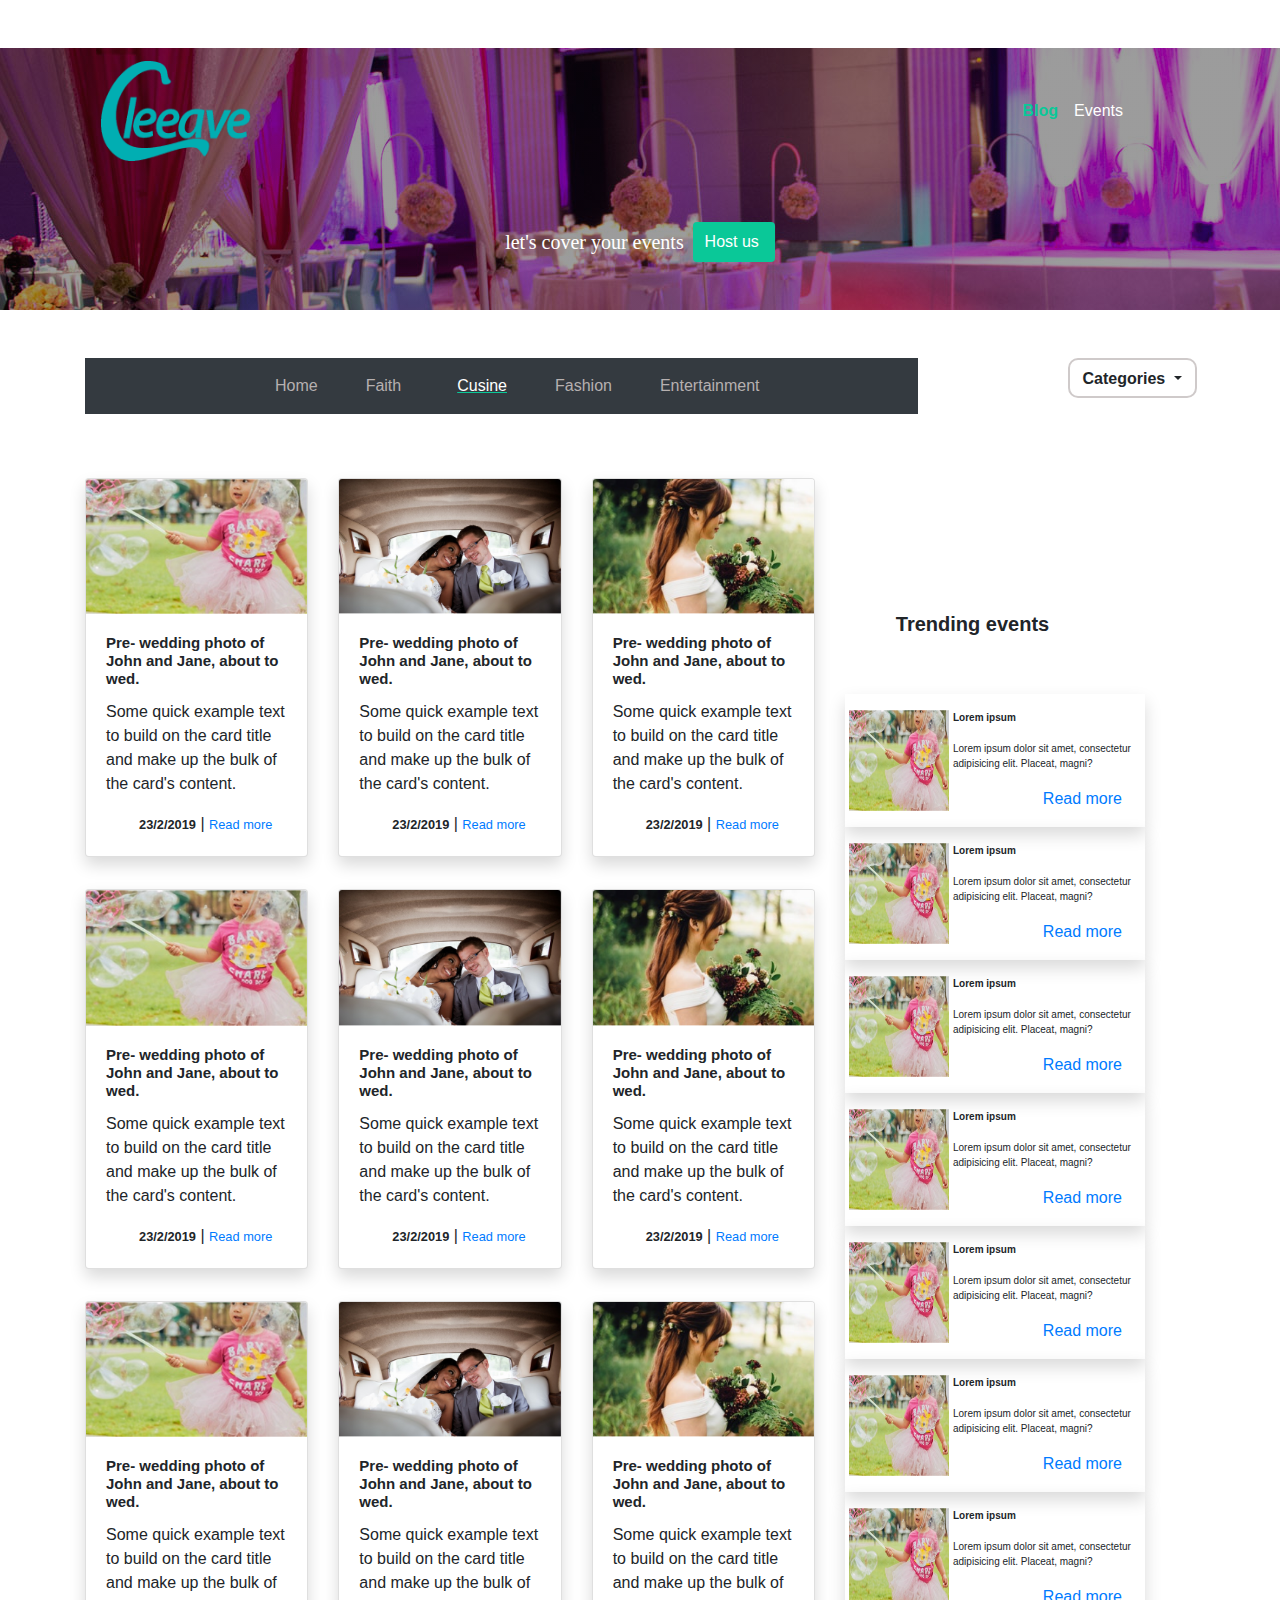
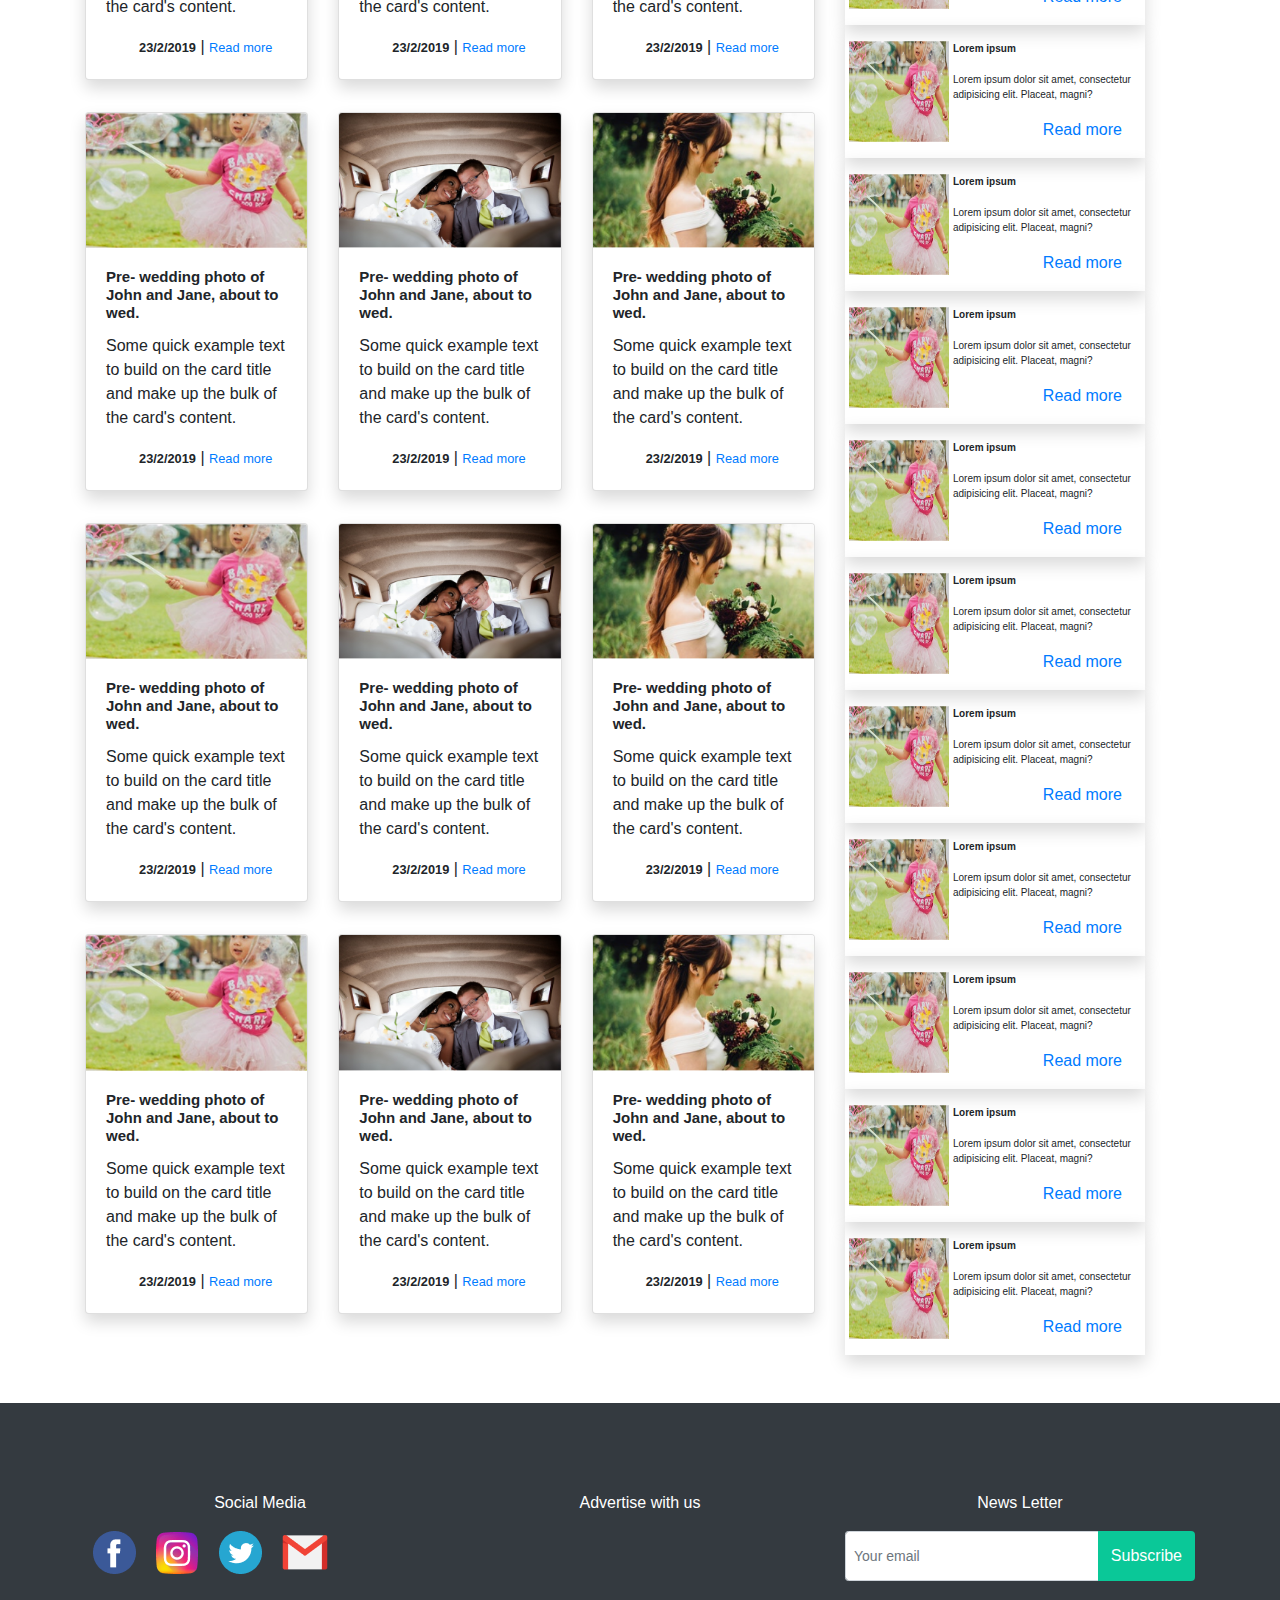
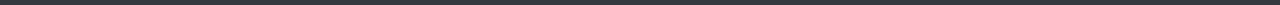
==== cusine.html @ 1323a795 "added links" ====
<!DOCTYPE html>
<html lang="en">

<head>
    <meta charset="UTF-8">
    <meta name="viewport" content="width=device-width, initial-scale=1.0">
    <meta http-equiv="X-UA-Compatible" content="ie=edge">
    <link rel="shortcut icon" href="images/CLEEAVEE.png" type="image/x-icon">
    <link rel="stylesheet" href="style.css">
    <link rel="stylesheet" href="https://stackpath.bootstrapcdn.com/bootstrap/4.3.1/css/bootstrap.min.css"
        integrity="sha384-ggOyR0iXCbMQv3Xipma34MD+dH/1fQ784/j6cY/iJTQUOhcWr7x9JvoRxT2MZw1T" crossorigin="anonymous">
    <title>CLEAVE</title>
</head>

<body>
    <!-- the brand logo -->
    <section class="brandLogo">

        <div class="container mt-5">
            <nav class="navbar navbar-expand-lg navbar-light mt-6">
                <a class="navbar-brand" href="#">
                    <img src="images/CLEEAVEE.png" width="150" height="100" alt="">
                </a>
                <button class="navbar-toggler" type="button" data-toggle="collapse" data-target="#navbarNavAltMarkup"
                    aria-controls="navbarNavAltMarkup" aria-expanded="false" aria-label="Toggle navigation">
                    <span class="navbar-toggler-icon"></span>
                </button>
                <div class="collapse navbar-collapse justify-content-end" id="navbarNavAltMarkup">
                    <div class="navbar-nav pr-5">
                        <a class="nav-item nav-link active B font-weight-bolder" href="index.html">Blog<span
                                class="sr-only">(current)</span></a>
                        <a class="nav-item nav-link text-white" href="events.html">Events</a>
                    </div>
                </div>
            </nav>
        </div>

        <!-- this is the host us section -->
        <div class="container d-flex justify-content-center py-5">
            <span>
                <h5 class="my-2 cover text-white">let's cover your events</h5>
            </span>&nbsp;&nbsp;<button class="btn btn-primary pr-3 get">Host us</button>
        </div>


    </section>


    <!-- this is the navbar section -->
    <section>


        <div class="container mt-5 d-flex">
            <nav class="navbar navbar-expand-lg navbar-light bg-dark col-9">
                <button class="navbar-toggler" type="button" data-toggle="collapse" data-target="#navbarNavAltMarkup"
                    aria-controls="navbarNavAltMarkup" aria-expanded="false" aria-label="Toggle navigation">
                    <span class="navbar-toggler-icon"></span>
                </button>
                <div class="collapse navbar-collapse justify-content-center " id="navbarNavAltMarkup">
                    <div class="navbar-nav ">
                        <a class="nav-item nav-link active space1" href="index.html">Home <span class="sr-only">(current)</span></a>
                        <a class="nav-item nav-link space1" href="faith.html">Faith</a>
                        <a class="nav-item nav-link text-white ent pl-5" href="cusine.html">Cusine</a>
                        <a class="nav-item nav-link space1" href="fashion.html">Fashion</a>
                        <a class="nav-item nav-link space1" href="entertainment.html">Entertainment</a>

                    </div>
                </div>
            </nav>

            <div class="dropdown mar">
                <a class="btn  dropdown-toggle" href="#" role="button" id="dropdownMenuLink" data-toggle="dropdown"
                    aria-haspopup="true" aria-expanded="false">
                    <b>Categories</b>
                </a>

                <div class="dropdown-menu" aria-labelledby="dropdownMenuLink">
                    <a class="dropdown-item" href="#">Action</a>
                    <a class="dropdown-item" href="#">Another action</a>
                    <a class="dropdown-item" href="#">Something else here</a>
                </div>
            </div>
        </div>


    </section>



    <!-- this is the cards section -->

    <section>
        <div>
            <div class="container py-5">
                <div class="row">
                    <div class="col-md-8">

                        <div class="row py-3">

                            <div class="col-md-4 ">
                                <div class="card shadow" style="width: auto;">
                                    <img src="images/1.png" class="card-img-top" alt="...">
                                    <div class="card-body">
                                        <h5 class="card-title sm"><b>Pre- wedding photo of John and Jane, about to wed.</b></h5>
                                        <p class="card-text">Some quick example text to build on the card title and make
                                            up
                                            the bulk of the card's content.</p>
                                        <div class="col just">
                                            <small><strong>23/2/2019</strong></small> | <small><a href="#">Read more</a></small>
                                        </div>
                                    </div>
                                </div>
                            </div>


                            <div class="col-md-4">
                                <div class="card shadow" style="width: auto;">
                                    <img src="images/2.png" class="card-img-top" alt="...">
                                    <div class="card-body">
                                        <h5 class="card-title sm"><b>Pre- wedding photo of John and Jane, about to wed.</b></h5>
                                        <p class="card-text">Some quick example text to build on the card title and make
                                            up
                                            the bulk of the card's content.</p>
                                        <div class="col just">
                                            <small><strong>23/2/2019</strong></small> | <small><a href="#">Read more</a></small>
                                        </div>
                                    </div>
                                </div>
                            </div>


                            <div class="col-md-4">
                                <div class="card shadow" style="width: auto;">
                                    <img src="images/3.png" class="card-img-top" alt="...">
                                    <div class="card-body">
                                        <h5 class="card-title sm"><b>Pre- wedding photo of John and Jane, about to wed.</b></h5>
                                        <p class="card-text">Some quick example text to build on the card title and make
                                            up
                                            the bulk of the card's content.</p>
                                        <div class="col just">
                                            <small><strong>23/2/2019</strong></small> | <small><a href="#">Read more</a></small>
                                        </div>
                                    </div>
                                </div>
                            </div>

                        </div>



                        <div class="row py-3">

                            <div class="col-md-4 ">
                                <div class="card shadow" style="width: auto;">
                                    <img src="images/1.png" class="card-img-top" alt="...">
                                    <div class="card-body">
                                        <h5 class="card-title sm"><b>Pre- wedding photo of John and Jane, about to wed.</b></h5>
                                        <p class="card-text">Some quick example text to build on the card title and make
                                            up
                                            the bulk of the card's content.</p>
                                        <div class="col just">
                                            <small><strong>23/2/2019</strong></small> | <small><a href="#">Read more</a></small>
                                        </div>
                                    </div>
                                </div>
                            </div>


                            <div class="col-md-4">
                                <div class="card shadow" style="width: auto;">
                                    <img src="images/2.png" class="card-img-top" alt="...">
                                    <div class="card-body">
                                        <h5 class="card-title sm"><b>Pre- wedding photo of John and Jane, about to wed.</b></h5>
                                        <p class="card-text">Some quick example text to build on the card title and make
                                            up
                                            the bulk of the card's content.</p>
                                        <div class="col just">
                                            <small><strong>23/2/2019</strong></small> | <small><a href="#">Read more</a></small>
                                        </div>
                                    </div>
                                </div>
                            </div>


                            <div class="col-md-4">
                                <div class="card shadow" style="width: auto;">
                                    <img src="images/3.png" class="card-img-top" alt="...">
                                    <div class="card-body">
                                        <h5 class="card-title sm"><b>Pre- wedding photo of John and Jane, about to wed.</b></h5>
                                        <p class="card-text">Some quick example text to build on the card title and make
                                            up
                                            the bulk of the card's content.</p>
                                        <div class="col just">
                                            <small><strong>23/2/2019</strong></small> | <small><a href="#">Read more</a></small>
                                        </div>
                                    </div>
                                </div>
                            </div>

                        </div>



                        <div class="row py-3">

                            <div class="col-md-4 ">
                                <div class="card shadow" style="width: auto;">
                                    <img src="images/1.png" class="card-img-top" alt="...">
                                    <div class="card-body">
                                        <h5 class="card-title sm"><b>Pre- wedding photo of John and Jane, about to wed.</b></h5>
                                        <p class="card-text">Some quick example text to build on the card title and make
                                            up
                                            the bulk of the card's content.</p>
                                        <div class="col just">
                                            <small><strong>23/2/2019</strong></small> | <small><a href="#">Read more</a></small>
                                        </div>
                                    </div>
                                </div>
                            </div>


                            <div class="col-md-4">
                                <div class="card shadow" style="width: auto;">
                                    <img src="images/2.png" class="card-img-top" alt="...">
                                    <div class="card-body">
                                        <h5 class="card-title sm"><b>Pre- wedding photo of John and Jane, about to wed.</b></h5>
                                        <p class="card-text">Some quick example text to build on the card title and make
                                            up
                                            the bulk of the card's content.</p>
                                        <div class="col just">
                                            <small><strong>23/2/2019</strong></small> | <small><a href="#">Read more</a></small>
                                        </div>
                                    </div>
                                </div>
                            </div>


                            <div class="col-md-4">
                                <div class="card shadow" style="width: auto;">
                                    <img src="images/3.png" class="card-img-top" alt="...">
                                    <div class="card-body">
                                        <h5 class="card-title sm"><b>Pre- wedding photo of John and Jane, about to wed.</b></h5>
                                        <p class="card-text">Some quick example text to build on the card title and make
                                            up
                                            the bulk of the card's content.</p>
                                        <div class="col just">
                                            <small><strong>23/2/2019</strong></small> | <small><a href="#">Read more</a></small>
                                        </div>
                                    </div>
                                </div>
                            </div>

                        </div>




                        <div class="row py-3">

                            <div class="col-md-4 ">
                                <div class="card shadow" style="width: auto;">
                                    <img src="images/1.png" class="card-img-top" alt="...">
                                    <div class="card-body">
                                        <h5 class="card-title sm"><b>Pre- wedding photo of John and Jane, about to wed.</b></h5>
                                        <p class="card-text">Some quick example text to build on the card title and make
                                            up
                                            the bulk of the card's content.</p>
                                        <div class="col just">
                                            <small><strong>23/2/2019</strong></small> | <small><a href="#">Read more</a></small>
                                        </div>
                                    </div>
                                </div>
                            </div>


                            <div class="col-md-4">
                                <div class="card shadow" style="width: auto;">
                                    <img src="images/2.png" class="card-img-top" alt="...">
                                    <div class="card-body">
                                        <h5 class="card-title sm"><b>Pre- wedding photo of John and Jane, about to wed.</b></h5>
                                        <p class="card-text">Some quick example text to build on the card title and make
                                            up
                                            the bulk of the card's content.</p>
                                        <div class="col just">
                                            <small><strong>23/2/2019</strong></small> | <small><a href="#">Read more</a></small>
                                        </div>
                                    </div>
                                </div>
                            </div>


                            <div class="col-md-4">
                                <div class="card shadow" style="width: auto;">
                                    <img src="images/3.png" class="card-img-top" alt="...">
                                    <div class="card-body">
                                        <h5 class="card-title sm"><b>Pre- wedding photo of John and Jane, about to wed.</b></h5>
                                        <p class="card-text">Some quick example text to build on the card title and make
                                            up
                                            the bulk of the card's content.</p>
                                        <div class="col just">
                                            <small><strong>23/2/2019</strong></small> | <small><a href="#">Read more</a></small>
                                        </div>
                                    </div>
                                </div>
                            </div>

                        </div>


                        <div class="row py-3">

                            <div class="col-md-4 ">
                                <div class="card shadow" style="width: auto;">
                                    <img src="images/1.png" class="card-img-top" alt="...">
                                    <div class="card-body">
                                        <h5 class="card-title sm"><b>Pre- wedding photo of John and Jane, about to wed.</b></h5>
                                        <p class="card-text">Some quick example text to build on the card title and make
                                            up
                                            the bulk of the card's content.</p>
                                        <div class="col just">
                                            <small><strong>23/2/2019</strong></small> | <small><a href="#">Read more</a></small>
                                        </div>
                                    </div>
                                </div>
                            </div>


                            <div class="col-md-4">
                                <div class="card shadow" style="width: auto;">
                                    <img src="images/2.png" class="card-img-top" alt="...">
                                    <div class="card-body">
                                        <h5 class="card-title sm"><b>Pre- wedding photo of John and Jane, about to wed.</b></h5>
                                        <p class="card-text">Some quick example text to build on the card title and make
                                            up
                                            the bulk of the card's content.</p>
                                        <div class="col just">
                                            <small><strong>23/2/2019</strong></small> | <small><a href="#">Read more</a></small>
                                        </div>
                                    </div>
                                </div>
                            </div>


                            <div class="col-md-4">
                                <div class="card shadow" style="width: auto;">
                                    <img src="images/3.png" class="card-img-top" alt="...">
                                    <div class="card-body">
                                        <h5 class="card-title sm"><b>Pre- wedding photo of John and Jane, about to wed.</b></h5>
                                        <p class="card-text">Some quick example text to build on the card title and make
                                            up
                                            the bulk of the card's content.</p>
                                        <div class="col just">
                                            <small><strong>23/2/2019</strong></small> | <small><a href="#">Read more</a></small>
                                        </div>
                                    </div>
                                </div>
                            </div>

                        </div>


                        <div class="row py-3">

                            <div class="col-md-4 ">
                                <div class="card shadow" style="width: auto;">
                                    <img src="images/1.png" class="card-img-top" alt="...">
                                    <div class="card-body">
                                        <h5 class="card-title sm"><b>Pre- wedding photo of John and Jane, about to wed.</b></h5>
                                        <p class="card-text">Some quick example text to build on the card title and make
                                            up
                                            the bulk of the card's content.</p>
                                        <div class="col just">
                                            <small><strong>23/2/2019</strong></small> | <small><a href="#">Read more</a></small>
                                        </div>
                                    </div>
                                </div>
                            </div>


                            <div class="col-md-4">
                                <div class="card shadow" style="width: auto;">
                                    <img src="images/2.png" class="card-img-top" alt="...">
                                    <div class="card-body">
                                        <h5 class="card-title sm"><b>Pre- wedding photo of John and Jane, about to wed.</b></h5>
                                        <p class="card-text">Some quick example text to build on the card title and make
                                            up
                                            the bulk of the card's content.</p>
                                        <div class="col just">
                                            <small><strong>23/2/2019</strong></small> | <small><a href="#">Read more</a></small>
                                        </div>
                                    </div>
                                </div>
                            </div>


                            <div class="col-md-4">
                                <div class="card shadow" style="width: auto;">
                                    <img src="images/3.png" class="card-img-top" alt="...">
                                    <div class="card-body">
                                        <h5 class="card-title sm"><b>Pre- wedding photo of John and Jane, about to wed.</b></h5>
                                        <p class="card-text">Some quick example text to build on the card title and make
                                            up
                                            the bulk of the card's content.</p>
                                        <div class="col just">
                                            <small><strong>23/2/2019</strong></small> | <small><a href="#">Read more</a></small>
                                        </div>
                                    </div>
                                </div>
                            </div>

                        </div>
                    </div>


                    <!-- this is the side barcards -->

                    <div class="col-md-3">

                        <h5 class="tex"><b>Trending events</b></h5>

                        <div class="card1 py-3 shadow">
                            <div class="content d-flex px-1">
                                <img class="img-fluid blade" src="images/1.png" alt="" srcset="">
                                <div class="px-1">
                                    <p style="font-size: 10px"><b>Lorem ipsum</b></p>
                                    <p style="font-size: 10px">Lorem ipsum dolor sit amet, consectetur adipisicing elit.
                                        Placeat, magni?</p>
                                        <div class="col just">
                                        <small></small><a href="#">Read more</a></small>
                                        </div>
                                </div>
                            </div>
                        </div>


                        <div class="card1 py-3 shadow">
                            <div class="content d-flex px-1">
                                <img class="img-fluid blade" src="images/1.png" alt="" srcset="">
                                <div class="px-1">
                                    <p style="font-size: 10px"><b>Lorem ipsum</b></p>
                                    <p style="font-size: 10px">Lorem ipsum dolor sit amet, consectetur adipisicing elit.
                                        Placeat, magni?</p>
                                        <div class="col just">
                                        <small></small><a href="#">Read more</a></small>
                                        </div>
                                </div>
                            </div>
                        </div>



                        <div class="card1 py-3 shadow">
                            <div class="content d-flex px-1">
                                <img class="img-fluid blade" src="images/1.png" alt="" srcset="">
                                <div class="px-1">
                                    <p style="font-size: 10px"><b>Lorem ipsum</b></p>
                                    <p style="font-size: 10px">Lorem ipsum dolor sit amet, consectetur adipisicing elit.
                                        Placeat, magni?</p>
                                        <div class="col just">
                                        <small></small><a href="#">Read more</a></small>
                                        </div>
                                </div>
                            </div>
                        </div>


                        <div class="card1 py-3 shadow">
                            <div class="content d-flex px-1">
                                <img class="img-fluid blade" src="images/1.png" alt="" srcset="">
                                <div class="px-1">
                                    <p style="font-size: 10px"><b>Lorem ipsum</b></p>
                                    <p style="font-size: 10px">Lorem ipsum dolor sit amet, consectetur adipisicing elit.
                                        Placeat, magni?</p>
                                        <div class="col just">
                                        <small></small><a href="#">Read more</a></small>
                                        </div>
                                </div>
                            </div>
                        </div>



                        <div class="card1 py-3 shadow">
                            <div class="content d-flex px-1">
                                <img class="img-fluid blade" src="images/1.png" alt="" srcset="">
                                <div class="px-1">
                                    <p style="font-size: 10px"><b>Lorem ipsum</b></p>
                                    <p style="font-size: 10px">Lorem ipsum dolor sit amet, consectetur adipisicing elit.
                                        Placeat, magni?</p>
                                        <div class="col just">
                                        <small></small><a href="#">Read more</a></small>
                                        </div>
                                </div>
                            </div>
                        </div>


                        <div class="card1 py-3 shadow">
                            <div class="content d-flex px-1">
                                <img class="img-fluid blade" src="images/1.png" alt="" srcset="">
                                <div class="px-1">
                                    <p style="font-size: 10px"><b>Lorem ipsum</b></p>
                                    <p style="font-size: 10px">Lorem ipsum dolor sit amet, consectetur adipisicing elit.
                                        Placeat, magni?</p>
                                        <div class="col just">
                                        <small></small><a href="#">Read more</a></small>
                                        </div>
                                </div>
                            </div>
                        </div>


                        <div class="card1 py-3 shadow">
                            <div class="content d-flex px-1">
                                <img class="img-fluid blade" src="images/1.png" alt="" srcset="">
                                <div class="px-1">
                                    <p style="font-size: 10px"><b>Lorem ipsum</b></p>
                                    <p style="font-size: 10px">Lorem ipsum dolor sit amet, consectetur adipisicing elit.
                                        Placeat, magni?</p>
                                        <div class="col just">
                                        <small></small><a href="#">Read more</a></small>
                                        </div>
                                </div>
                            </div>
                        </div>


                        <div class="card1 py-3 shadow">
                            <div class="content d-flex px-1">
                                <img class="img-fluid blade" src="images/1.png" alt="" srcset="">
                                <div class="px-1">
                                    <p style="font-size: 10px"><b>Lorem ipsum</b></p>
                                    <p style="font-size: 10px">Lorem ipsum dolor sit amet, consectetur adipisicing elit.
                                        Placeat, magni?</p>
                                        <div class="col just">
                                        <small></small><a href="#">Read more</a></small>
                                        </div>
                                </div>
                            </div>
                        </div>


                        <div class="card1 py-3 shadow">
                            <div class="content d-flex px-1">
                                <img class="img-fluid blade" src="images/1.png" alt="" srcset="">
                                <div class="px-1">
                                    <p style="font-size: 10px"><b>Lorem ipsum</b></p>
                                    <p style="font-size: 10px">Lorem ipsum dolor sit amet, consectetur adipisicing elit.
                                        Placeat, magni?</p>
                                        <div class="col just">
                                        <small></small><a href="#">Read more</a></small>
                                        </div>
                                </div>
                            </div>
                        </div>


                        <div class="card1 py-3 shadow">
                            <div class="content d-flex px-1">
                                <img class="img-fluid blade" src="images/1.png" alt="" srcset="">
                                <div class="px-1">
                                    <p style="font-size: 10px"><b>Lorem ipsum</b></p>
                                    <p style="font-size: 10px">Lorem ipsum dolor sit amet, consectetur adipisicing elit.
                                        Placeat, magni?</p>
                                        <div class="col just">
                                        <small></small><a href="#">Read more</a></small>
                                        </div>
                                </div>
                            </div>
                        </div>


                        <div class="card1 py-3 shadow">
                            <div class="content d-flex px-1">
                                <img class="img-fluid blade" src="images/1.png" alt="" srcset="">
                                <div class="px-1">
                                    <p style="font-size: 10px"><b>Lorem ipsum</b></p>
                                    <p style="font-size: 10px">Lorem ipsum dolor sit amet, consectetur adipisicing elit.
                                        Placeat, magni?</p>
                                        <div class="col just">
                                        <small></small><a href="#">Read more</a></small>
                                        </div>
                                </div>
                            </div>
                        </div>


                        <div class="card1 py-3 shadow">
                            <div class="content d-flex px-1">
                                <img class="img-fluid blade" src="images/1.png" alt="" srcset="">
                                <div class="px-1">
                                    <p style="font-size: 10px"><b>Lorem ipsum</b></p>
                                    <p style="font-size: 10px">Lorem ipsum dolor sit amet, consectetur adipisicing elit.
                                        Placeat, magni?</p>
                                        <div class="col just">
                                        <small></small><a href="#">Read more</a></small>
                                        </div>
                                </div>
                            </div>
                        </div>

                        <div class="card1 py-3 shadow">
                            <div class="content d-flex px-1">
                                <img class="img-fluid blade" src="images/1.png" alt="" srcset="">
                                <div class="px-1">
                                    <p style="font-size: 10px"><b>Lorem ipsum</b></p>
                                    <p style="font-size: 10px">Lorem ipsum dolor sit amet, consectetur adipisicing elit.
                                        Placeat, magni?</p>
                                        <div class="col just">
                                        <small></small><a href="#">Read more</a></small>
                                        </div>
                                </div>
                            </div>
                        </div>


                        <div class="card1 py-3 shadow">
                            <div class="content d-flex px-1">
                                <img class="img-fluid blade" src="images/1.png" alt="" srcset="">
                                <div class="px-1">
                                    <p style="font-size: 10px"><b>Lorem ipsum</b></p>
                                    <p style="font-size: 10px">Lorem ipsum dolor sit amet, consectetur adipisicing elit.
                                        Placeat, magni?</p>
                                        <div class="col just">
                                        <small></small><a href="#">Read more</a></small>
                                        </div>
                                </div>
                            </div>
                        </div>



                        <div class="card1 py-3 shadow">
                            <div class="content d-flex px-1">
                                <img class="img-fluid blade" src="images/1.png" alt="" srcset="">
                                <div class="px-1">
                                    <p style="font-size: 10px"><b>Lorem ipsum</b></p>
                                    <p style="font-size: 10px">Lorem ipsum dolor sit amet, consectetur adipisicing elit.
                                        Placeat, magni?</p>
                                        <div class="col just">
                                        <small></small><a href="#">Read more</a></small>
                                        </div>
                                </div>
                            </div>
                        </div>


                        <div class="card1 py-3 shadow">
                            <div class="content d-flex px-1">
                                <img class="img-fluid blade" src="images/1.png" alt="" srcset="">
                                <div class="px-1">
                                    <p style="font-size: 10px"><b>Lorem ipsum</b></p>
                                    <p style="font-size: 10px">Lorem ipsum dolor sit amet, consectetur adipisicing elit.
                                        Placeat, magni?</p>
                                        <div class="col just">
                                        <small></small><a href="#">Read more</a></small>
                                        </div>
                                </div>
                            </div>
                        </div>



                        <div class="card1 py-3 shadow">
                            <div class="content d-flex px-1">
                                <img class="img-fluid blade" src="images/1.png" alt="" srcset="">
                                <div class="px-1">
                                    <p style="font-size: 10px"><b>Lorem ipsum</b></p>
                                    <p style="font-size: 10px">Lorem ipsum dolor sit amet, consectetur adipisicing elit.
                                        Placeat, magni?</p>
                                        <div class="col just">
                                        <small></small><a href="#">Read more</a></small>
                                        </div>
                                </div>
                            </div>
                        </div>



                    </div>

                </div>
            </div>

        </div>
    </section>


    <footer class="foot bg-dark">
        <div class="container py-4">
            <div class="row pt-5">
                <div class="col text-white text-center py-3">Social Media</div>
                <div class="col text-white py-3 text-center">Advertise with us</div>
                <div class="col text-white py-3 text-center">News Letter</div>
            </div>
            <div class="row">
                <div class="col ">
                    <img src="images/facebook.png" class="px-2" alt="" srcset="">
                    <img src="images/instagram.png" class="px-2" alt="" srcset="">
                    <img src="images/twitter.png" class="px-2" alt="" srcset="">
                    <img src="images/Group 2.png" class="px-2" alt="" srcset="">
                </div>
                <div class="col"></div>
                <div class="col">
                        <form class="input-group">
                          <input type="text" class="form-control form-control-sm" placeholder="Your email"
                            aria-label="Email Address:" aria-describedby="basic-addon2" style="height: 50px">
                          <div class="input-group-append">
                            <button class="btn but" type="button">Subscribe</button>
                          </div>
                        </form>
                
                    </div>
            </div>
        </div>
    </footer>





    <script src="https://code.jquery.com/jquery-3.3.1.slim.min.js"
        integrity="sha384-q8i/X+965DzO0rT7abK41JStQIAqVgRVzpbzo5smXKp4YfRvH+8abtTE1Pi6jizo"
        crossorigin="anonymous"></script>
    <script src="https://cdnjs.cloudflare.com/ajax/libs/popper.js/1.14.7/umd/popper.min.js"
        integrity="sha384-UO2eT0CpHqdSJQ6hJty5KVphtPhzWj9WO1clHTMGa3JDZwrnQq4sF86dIHNDz0W1"
        crossorigin="anonymous"></script>
    <script src="https://stackpath.bootstrapcdn.com/bootstrap/4.3.1/js/bootstrap.min.js"
        integrity="sha384-JjSmVgyd0p3pXB1rRibZUAYoIIy6OrQ6VrjIEaFf/nJGzIxFDsf4x0xIM+B07jRM"
        crossorigin="anonymous"></script>
</body>

</html>
---- style.css ----
/* the blog link */
    .B{
        color: #0AC898 !important;
    }

    /* the host us button */

    .get{
        background-color: #0AC898 !important;
        border: none !important;
    }
    .cover{
        font-family: lato !important;
    }

    /* the main navbar */
    .left{
        justify-content: space-evenly !important;
    }
    .space1{
        color: rgb(182, 176, 176) !important;
        padding-left: 40px !important;
    }

    /* the grid sytem */

    .bill{
        display: grid !important;
        grid-template-columns: auto auto !important;
    }

    /* the categories button */

    .mar{
        margin-left: 150px !important;
        border: 2px solid rgb(207, 202, 202);
        border-radius: 10px;
        height: 40px !important;
    }
    .ent{
        text-decoration: underline !important;
        text-decoration-color: #0AC898 !important;
    }
    .blop{
        display: grid;
        grid-template-columns: auto 1fr;
    }
    .brandLogo{
        background-image: linear-gradient(rgb(7, 7, 7, 0.4), rgb(7, 7, 7, 0.4), rgb(7, 7, 7, 0.4)), url(images/banner.jpg);
        height: 100%;
    }
    /* this is the side cards */
    .blade{
        height: 200px;
        width: 100px;
    }
    .card1{
        display: grid;
        grid-template-columns: auto auto;
        width: 300px;

    }
    .tex{
        text-align: center !important;
        padding-top: 150px !important;
        padding-bottom: 50px !important;
    }
    .sm{
        font-size: 15px !important;
    }
    .just{
        text-align: end !important;
    }

    /* the footer section */
    .foot{
        background-color: gray;
        height: auto;

    }

    /* the nav section */

    .but{
        background-color: #0AC898 !important;
        color: white !important;
    }

/* this is the styling for the events page */

/* the big card for record going */
.cardb{
    display: flex;
    width: 600px;
    height: 250px !important;
}
.c1{
    width: 300px;
    height: 250px !important;
}
.cf{
    background-color: white !important;
    border: none !important;
}

.bid{
    line-height: 20px !important;
}
.lid{
    font-size: 13px !important;
    width: 220px !important;
}
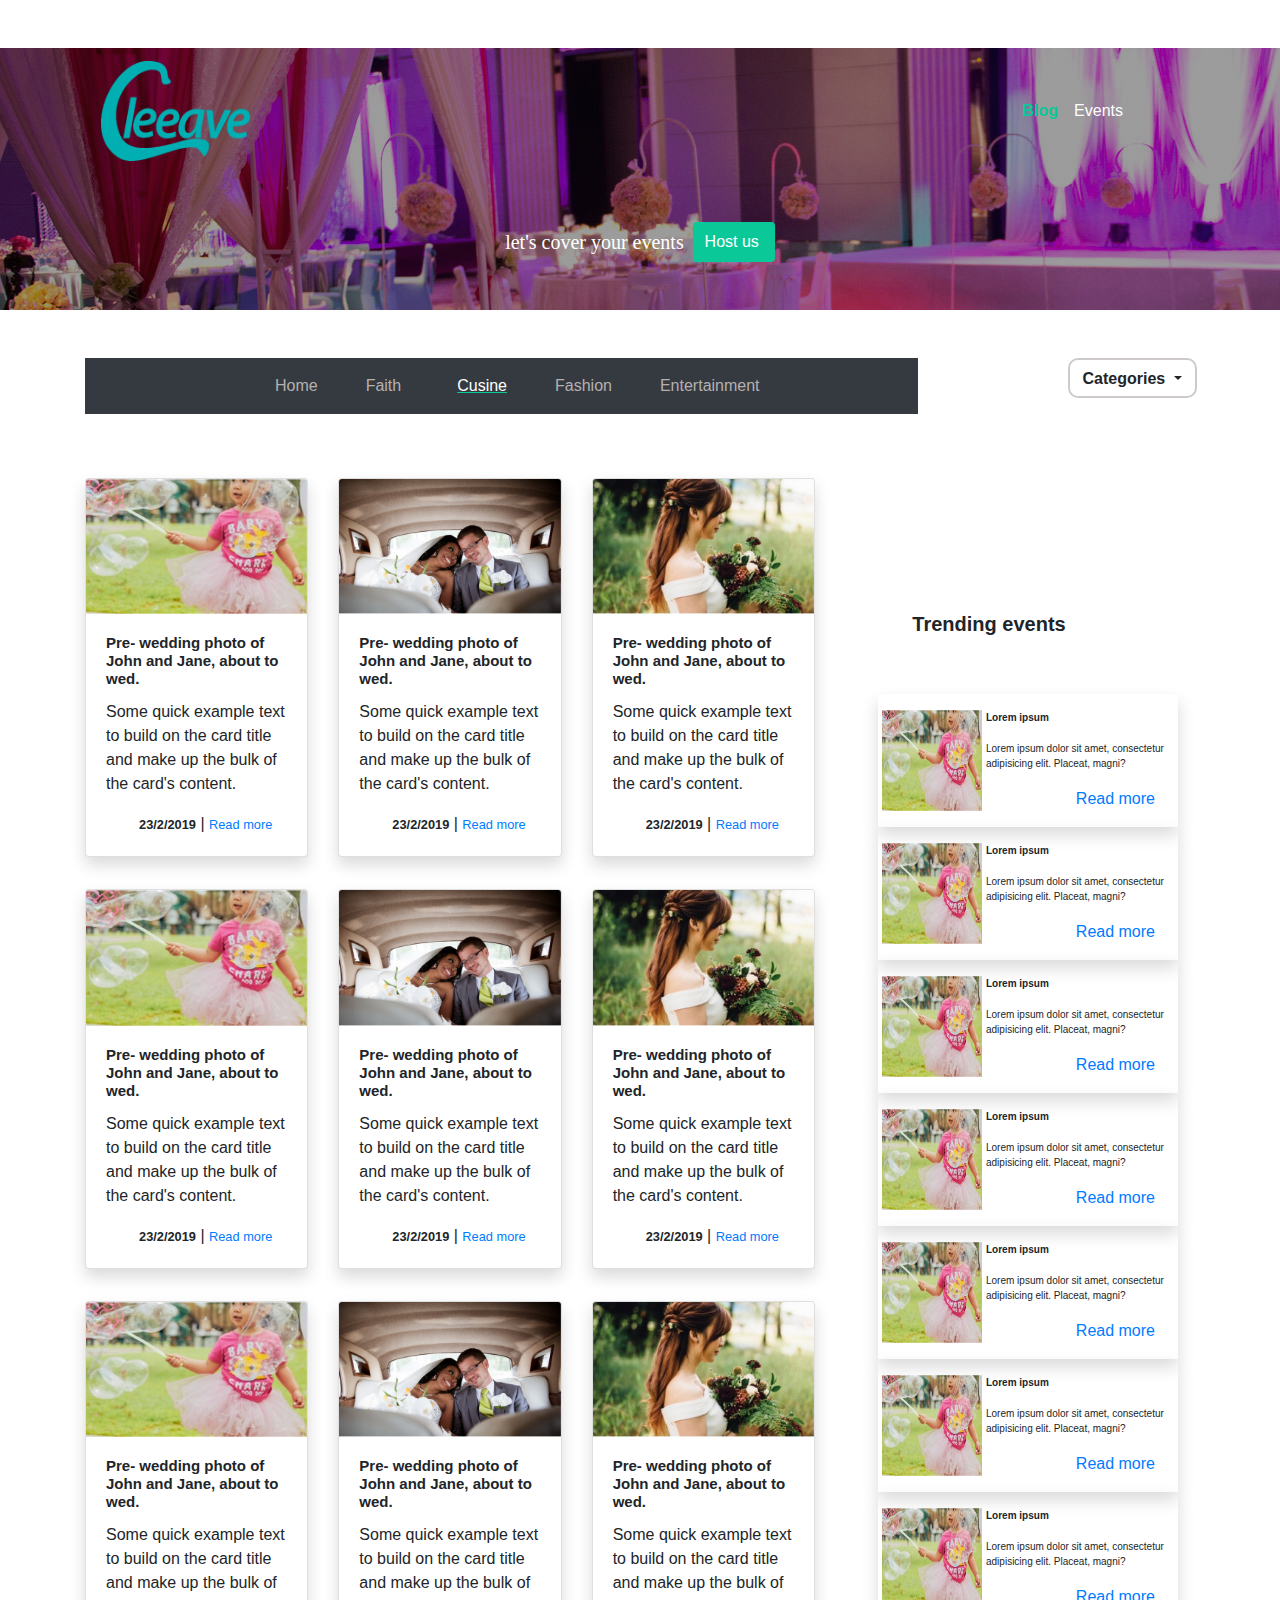
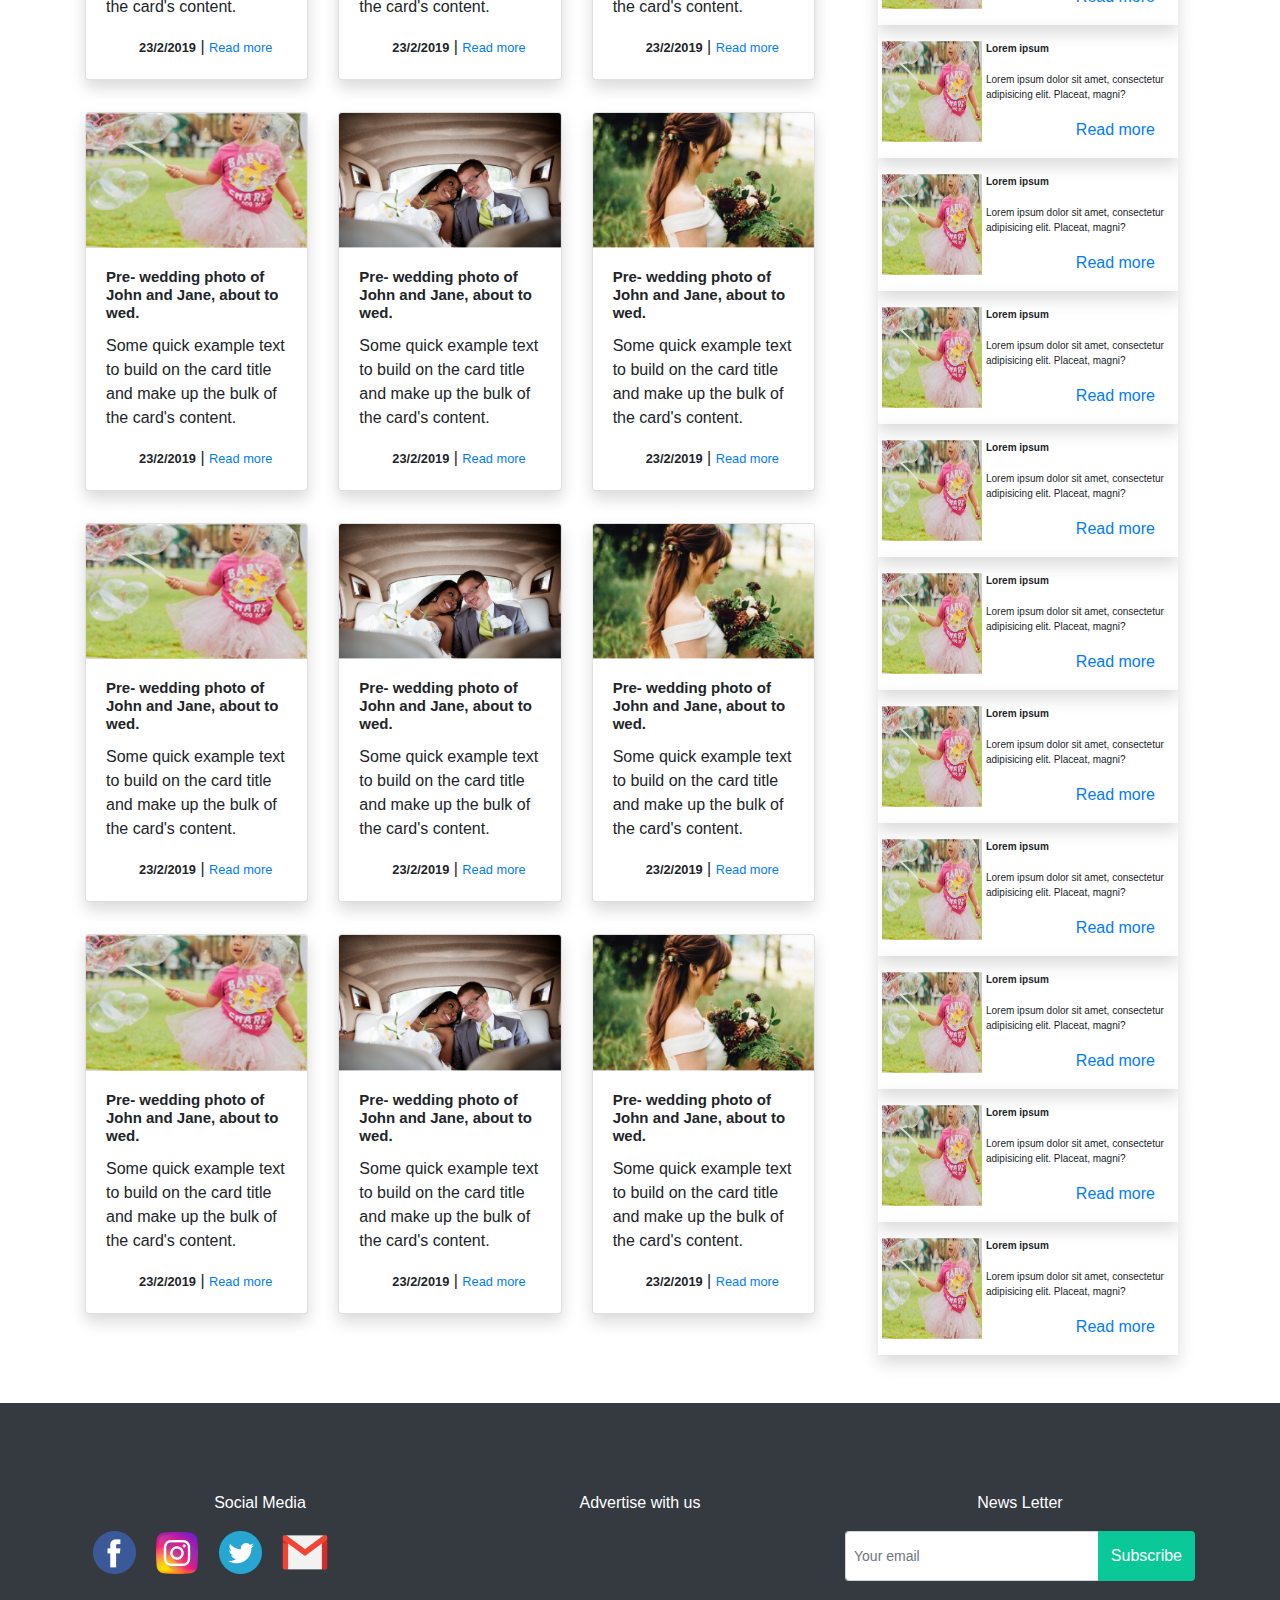
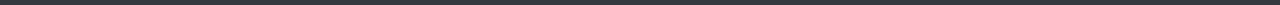
==== commit a411fb50: "review page" ====
--- a/cusine.html
+++ b/cusine.html
@@ -414,7 +414,7 @@
 
                     <!-- this is the side barcards -->
 
-                    <div class="col-md-3">
+                    <div class="col-md-3 pl-5">
 
                         <h5 class="tex"><b>Trending events</b></h5>
 
--- a/style.css
+++ b/style.css
@@ -65,6 +65,9 @@
         padding-top: 150px !important;
         padding-bottom: 50px !important;
     }
+    .te{
+        padding-top: 1000px;
+    }
     .sm{
         font-size: 15px !important;
     }
@@ -109,4 +112,1128 @@
 .lid{
     font-size: 13px !important;
     width: 220px !important;
+}
+
+/* this is the preview page */
+.pre{
+    height: 500px !important;
+}
+.pre-text{
+    padding-bottom: 700px;
+}
+
+/* this is for the animations */
+
+
+#object{
+	/* background-color: #fe5652; */
+
+	visibility: hidden;
+}
+
+
+.slideDown{
+	animation-name: slideDown;
+	-webkit-animation-name: slideDown;	
+
+	animation-duration: 1s;	
+	-webkit-animation-duration: 1s;
+
+	animation-timing-function: ease;	
+	-webkit-animation-timing-function: ease;	
+
+	visibility: visible !important;						
+}
+
+@keyframes slideDown {
+	0% {
+		transform: translateY(-100%);
+	}
+	50%{
+		transform: translateY(8%);
+	}
+	65%{
+		transform: translateY(-4%);
+	}
+	80%{
+		transform: translateY(4%);
+	}
+	95%{
+		transform: translateY(-2%);
+	}			
+	100% {
+		transform: translateY(0%);
+	}		
+}
+
+@-webkit-keyframes slideDown {
+	0% {
+		-webkit-transform: translateY(-100%);
+	}
+	50%{
+		-webkit-transform: translateY(8%);
+	}
+	65%{
+		-webkit-transform: translateY(-4%);
+	}
+	80%{
+		-webkit-transform: translateY(4%);
+	}
+	95%{
+		-webkit-transform: translateY(-2%);
+	}			
+	100% {
+		-webkit-transform: translateY(0%);
+	}	
+}
+
+/*
+==============================================
+slideUp
+==============================================
+*/
+
+
+.slideUp{
+	animation-name: slideUp;
+	-webkit-animation-name: slideUp;	
+
+	animation-duration: 1s;	
+	-webkit-animation-duration: 1s;
+
+	animation-timing-function: ease;	
+	-webkit-animation-timing-function: ease;
+
+	visibility: visible !important;			
+}
+
+@keyframes slideUp {
+	0% {
+		transform: translateY(100%);
+	}
+	50%{
+		transform: translateY(-8%);
+	}
+	65%{
+		transform: translateY(4%);
+	}
+	80%{
+		transform: translateY(-4%);
+	}
+	95%{
+		transform: translateY(2%);
+	}			
+	100% {
+		transform: translateY(0%);
+	}	
+}
+
+@-webkit-keyframes slideUp {
+	0% {
+		-webkit-transform: translateY(100%);
+	}
+	50%{
+		-webkit-transform: translateY(-8%);
+	}
+	65%{
+		-webkit-transform: translateY(4%);
+	}
+	80%{
+		-webkit-transform: translateY(-4%);
+	}
+	95%{
+		-webkit-transform: translateY(2%);
+	}			
+	100% {
+		-webkit-transform: translateY(0%);
+	}	
+}
+
+/*
+==============================================
+slideLeft
+==============================================
+*/
+
+
+.slideLeft{
+	animation-name: slideLeft;
+	-webkit-animation-name: slideLeft;	
+
+	animation-duration: 1s;	
+	-webkit-animation-duration: 1s;
+
+	animation-timing-function: ease-in-out;	
+	-webkit-animation-timing-function: ease-in-out;		
+
+	visibility: visible !important;	
+}
+
+@keyframes slideLeft {
+	0% {
+		transform: translateX(150%);
+	}
+	50%{
+		transform: translateX(-8%);
+	}
+	65%{
+		transform: translateX(4%);
+	}
+	80%{
+		transform: translateX(-4%);
+	}
+	95%{
+		transform: translateX(2%);
+	}			
+	100% {
+		transform: translateX(0%);
+	}
+}
+
+@-webkit-keyframes slideLeft {
+	0% {
+		-webkit-transform: translateX(150%);
+	}
+	50%{
+		-webkit-transform: translateX(-8%);
+	}
+	65%{
+		-webkit-transform: translateX(4%);
+	}
+	80%{
+		-webkit-transform: translateX(-4%);
+	}
+	95%{
+		-webkit-transform: translateX(2%);
+	}			
+	100% {
+		-webkit-transform: translateX(0%);
+	}
+}
+
+/*
+==============================================
+slideRight
+==============================================
+*/
+
+
+.slideRight{
+	animation-name: slideRight;
+	-webkit-animation-name: slideRight;	
+
+	animation-duration: 1s;	
+	-webkit-animation-duration: 1s;
+
+	animation-timing-function: ease-in-out;	
+	-webkit-animation-timing-function: ease-in-out;		
+
+	visibility: visible !important;	
+}
+
+@keyframes slideRight {
+	0% {
+		transform: translateX(-150%);
+	}
+	50%{
+		transform: translateX(8%);
+	}
+	65%{
+		transform: translateX(-4%);
+	}
+	80%{
+		transform: translateX(4%);
+	}
+	95%{
+		transform: translateX(-2%);
+	}			
+	100% {
+		transform: translateX(0%);
+	}	
+}
+
+@-webkit-keyframes slideRight {
+	0% {
+		-webkit-transform: translateX(-150%);
+	}
+	50%{
+		-webkit-transform: translateX(8%);
+	}
+	65%{
+		-webkit-transform: translateX(-4%);
+	}
+	80%{
+		-webkit-transform: translateX(4%);
+	}
+	95%{
+		-webkit-transform: translateX(-2%);
+	}			
+	100% {
+		-webkit-transform: translateX(0%);
+	}
+}
+
+/*
+==============================================
+slideExpandUp
+==============================================
+*/
+
+
+.slideExpandUp{
+	animation-name: slideExpandUp;
+	-webkit-animation-name: slideExpandUp;	
+
+	animation-duration: 1.6s;	
+	-webkit-animation-duration: 1.6s;
+
+	animation-timing-function: ease-out;	
+	-webkit-animation-timing-function: ease -out;
+
+	visibility: visible !important;	
+}
+
+@keyframes slideExpandUp {
+	0% {
+		transform: translateY(100%) scaleX(0.5);
+	}
+	30%{
+		transform: translateY(-8%) scaleX(0.5);
+	}	
+	40%{
+		transform: translateY(2%) scaleX(0.5);
+	}
+	50%{
+		transform: translateY(0%) scaleX(1.1);
+	}
+	60%{
+		transform: translateY(0%) scaleX(0.9);		
+	}
+	70% {
+		transform: translateY(0%) scaleX(1.05);
+	}			
+	80%{
+		transform: translateY(0%) scaleX(0.95);		
+	}
+	90% {
+		transform: translateY(0%) scaleX(1.02);
+	}	
+	100%{
+		transform: translateY(0%) scaleX(1);		
+	}
+}
+
+@-webkit-keyframes slideExpandUp {
+	0% {
+		-webkit-transform: translateY(100%) scaleX(0.5);
+	}
+	30%{
+		-webkit-transform: translateY(-8%) scaleX(0.5);
+	}	
+	40%{
+		-webkit-transform: translateY(2%) scaleX(0.5);
+	}
+	50%{
+		-webkit-transform: translateY(0%) scaleX(1.1);
+	}
+	60%{
+		-webkit-transform: translateY(0%) scaleX(0.9);		
+	}
+	70% {
+		-webkit-transform: translateY(0%) scaleX(1.05);
+	}			
+	80%{
+		-webkit-transform: translateY(0%) scaleX(0.95);		
+	}
+	90% {
+		-webkit-transform: translateY(0%) scaleX(1.02);
+	}	
+	100%{
+		-webkit-transform: translateY(0%) scaleX(1);		
+	}
+}
+
+/*
+==============================================
+expandUp
+==============================================
+*/
+
+
+.expandUp{
+	animation-name: expandUp;
+	-webkit-animation-name: expandUp;	
+
+	animation-duration: 0.7s;	
+	-webkit-animation-duration: 0.7s;
+
+	animation-timing-function: ease;	
+	-webkit-animation-timing-function: ease;		
+
+	visibility: visible !important;	
+}
+
+@keyframes expandUp {
+	0% {
+		transform: translateY(100%) scale(0.6) scaleY(0.5);
+	}
+	60%{
+		transform: translateY(-7%) scaleY(1.12);
+	}
+	75%{
+		transform: translateY(3%);
+	}	
+	100% {
+		transform: translateY(0%) scale(1) scaleY(1);
+	}	
+}
+
+@-webkit-keyframes expandUp {
+	0% {
+		-webkit-transform: translateY(100%) scale(0.6) scaleY(0.5);
+	}
+	60%{
+		-webkit-transform: translateY(-7%) scaleY(1.12);
+	}
+	75%{
+		-webkit-transform: translateY(3%);
+	}	
+	100% {
+		-webkit-transform: translateY(0%) scale(1) scaleY(1);
+	}	
+}
+
+/*
+==============================================
+fadeIn
+==============================================
+*/
+
+.fadeIn{
+	animation-name: fadeIn;
+	-webkit-animation-name: fadeIn;	
+
+	animation-duration: 1.5s;	
+	-webkit-animation-duration: 1.5s;
+
+	animation-timing-function: ease-in-out;	
+	-webkit-animation-timing-function: ease-in-out;		
+
+	visibility: visible !important;	
+}
+
+@keyframes fadeIn {
+	0% {
+		transform: scale(0);
+		opacity: 0.0;		
+	}
+	60% {
+		transform: scale(1.1);	
+	}
+	80% {
+		transform: scale(0.9);
+		opacity: 1;	
+	}	
+	100% {
+		transform: scale(1);
+		opacity: 1;	
+	}		
+}
+
+@-webkit-keyframes fadeIn {
+	0% {
+		-webkit-transform: scale(0);
+		opacity: 0.0;		
+	}
+	60% {
+		-webkit-transform: scale(1.1);
+	}
+	80% {
+		-webkit-transform: scale(0.9);
+		opacity: 1;	
+	}	
+	100% {
+		-webkit-transform: scale(1);
+		opacity: 1;	
+	}		
+}
+
+/*
+==============================================
+expandOpen
+==============================================
+*/
+
+
+.expandOpen{
+	animation-name: expandOpen;
+	-webkit-animation-name: expandOpen;	
+
+	animation-duration: 1.2s;	
+	-webkit-animation-duration: 1.2s;
+
+	animation-timing-function: ease-out;	
+	-webkit-animation-timing-function: ease-out;	
+
+	visibility: visible !important;	
+}
+
+@keyframes expandOpen {
+	0% {
+		transform: scale(1.8);		
+	}
+	50% {
+		transform: scale(0.95);
+	}	
+	80% {
+		transform: scale(1.05);
+	}
+	90% {
+		transform: scale(0.98);
+	}	
+	100% {
+		transform: scale(1);
+	}			
+}
+
+@-webkit-keyframes expandOpen {
+	0% {
+		-webkit-transform: scale(1.8);		
+	}
+	50% {
+		-webkit-transform: scale(0.95);
+	}	
+	80% {
+		-webkit-transform: scale(1.05);
+	}
+	90% {
+		-webkit-transform: scale(0.98);
+	}	
+	100% {
+		-webkit-transform: scale(1);
+	}					
+}
+
+/*
+==============================================
+bigEntrance
+==============================================
+*/
+
+
+.bigEntrance{
+	animation-name: bigEntrance;
+	-webkit-animation-name: bigEntrance;	
+
+	animation-duration: 1.6s;	
+	-webkit-animation-duration: 1.6s;
+
+	animation-timing-function: ease-out;	
+	-webkit-animation-timing-function: ease-out;	
+
+	visibility: visible !important;			
+}
+
+@keyframes bigEntrance {
+	0% {
+		transform: scale(0.3) rotate(6deg) translateX(-30%) translateY(30%);
+		opacity: 0.2;
+	}
+	30% {
+		transform: scale(1.03) rotate(-2deg) translateX(2%) translateY(-2%);		
+		opacity: 1;
+	}
+	45% {
+		transform: scale(0.98) rotate(1deg) translateX(0%) translateY(0%);
+		opacity: 1;
+	}
+	60% {
+		transform: scale(1.01) rotate(-1deg) translateX(0%) translateY(0%);		
+		opacity: 1;
+	}	
+	75% {
+		transform: scale(0.99) rotate(1deg) translateX(0%) translateY(0%);
+		opacity: 1;
+	}
+	90% {
+		transform: scale(1.01) rotate(0deg) translateX(0%) translateY(0%);		
+		opacity: 1;
+	}	
+	100% {
+		transform: scale(1) rotate(0deg) translateX(0%) translateY(0%);
+		opacity: 1;
+	}		
+}
+
+@-webkit-keyframes bigEntrance {
+	0% {
+		-webkit-transform: scale(0.3) rotate(6deg) translateX(-30%) translateY(30%);
+		opacity: 0.2;
+	}
+	30% {
+		-webkit-transform: scale(1.03) rotate(-2deg) translateX(2%) translateY(-2%);		
+		opacity: 1;
+	}
+	45% {
+		-webkit-transform: scale(0.98) rotate(1deg) translateX(0%) translateY(0%);
+		opacity: 1;
+	}
+	60% {
+		-webkit-transform: scale(1.01) rotate(-1deg) translateX(0%) translateY(0%);		
+		opacity: 1;
+	}	
+	75% {
+		-webkit-transform: scale(0.99) rotate(1deg) translateX(0%) translateY(0%);
+		opacity: 1;
+	}
+	90% {
+		-webkit-transform: scale(1.01) rotate(0deg) translateX(0%) translateY(0%);		
+		opacity: 1;
+	}	
+	100% {
+		-webkit-transform: scale(1) rotate(0deg) translateX(0%) translateY(0%);
+		opacity: 1;
+	}				
+}
+
+/*
+==============================================
+hatch
+==============================================
+*/
+
+.hatch{
+	animation-name: hatch;
+	-webkit-animation-name: hatch;	
+
+	animation-duration: 2s;	
+	-webkit-animation-duration: 2s;
+
+	animation-timing-function: ease-in-out;	
+	-webkit-animation-timing-function: ease-in-out;
+
+	transform-origin: 50% 100%;
+	-ms-transform-origin: 50% 100%;
+	-webkit-transform-origin: 50% 100%; 
+
+	visibility: visible !important;		
+}
+
+@keyframes hatch {
+	0% {
+		transform: rotate(0deg) scaleY(0.6);
+	}
+	20% {
+		transform: rotate(-2deg) scaleY(1.05);
+	}
+	35% {
+		transform: rotate(2deg) scaleY(1);
+	}
+	50% {
+		transform: rotate(-2deg);
+	}	
+	65% {
+		transform: rotate(1deg);
+	}	
+	80% {
+		transform: rotate(-1deg);
+	}		
+	100% {
+		transform: rotate(0deg);
+	}									
+}
+
+@-webkit-keyframes hatch {
+	0% {
+		-webkit-transform: rotate(0deg) scaleY(0.6);
+	}
+	20% {
+		-webkit-transform: rotate(-2deg) scaleY(1.05);
+	}
+	35% {
+		-webkit-transform: rotate(2deg) scaleY(1);
+	}
+	50% {
+		-webkit-transform: rotate(-2deg);
+	}	
+	65% {
+		-webkit-transform: rotate(1deg);
+	}	
+	80% {
+		-webkit-transform: rotate(-1deg);
+	}		
+	100% {
+		-webkit-transform: rotate(0deg);
+	}		
+}
+
+
+/*
+==============================================
+bounce
+==============================================
+*/
+
+
+.bounce{
+	animation-name: bounce;
+	-webkit-animation-name: bounce;	
+
+	animation-duration: 1.6s;	
+	-webkit-animation-duration: 1.6s;
+
+	animation-timing-function: ease;	
+	-webkit-animation-timing-function: ease;	
+	
+	transform-origin: 50% 100%;
+	-ms-transform-origin: 50% 100%;
+	-webkit-transform-origin: 50% 100%; 	
+}
+
+@keyframes bounce {
+	0% {
+		transform: translateY(0%) scaleY(0.6);
+	}
+	60%{
+		transform: translateY(-100%) scaleY(1.1);
+	}
+	70%{
+		transform: translateY(0%) scaleY(0.95) scaleX(1.05);
+	}
+	80%{
+		transform: translateY(0%) scaleY(1.05) scaleX(1);
+	}	
+	90%{
+		transform: translateY(0%) scaleY(0.95) scaleX(1);
+	}				
+	100%{
+		transform: translateY(0%) scaleY(1) scaleX(1);
+	}	
+}
+
+@-webkit-keyframes bounce {
+	0% {
+		-webkit-transform: translateY(0%) scaleY(0.6);
+	}
+	60%{
+		-webkit-transform: translateY(-100%) scaleY(1.1);
+	}
+	70%{
+		-webkit-transform: translateY(0%) scaleY(0.95) scaleX(1.05);
+	}
+	80%{
+		-webkit-transform: translateY(0%) scaleY(1.05) scaleX(1);
+	}	
+	90%{
+		-webkit-transform: translateY(0%) scaleY(0.95) scaleX(1);
+	}				
+	100%{
+		-webkit-transform: translateY(0%) scaleY(1) scaleX(1);
+	}		
+}
+
+
+/*
+==============================================
+pulse
+==============================================
+*/
+
+.pulse{
+	animation-name: pulse;
+	-webkit-animation-name: pulse;	
+
+	animation-duration: 1.5s;	
+	-webkit-animation-duration: 1.5s;
+
+	animation-iteration-count: infinite;
+	-webkit-animation-iteration-count: infinite;
+}
+
+@keyframes pulse {
+	0% {
+		transform: scale(0.9);
+		opacity: 0.7;		
+	}
+	50% {
+		transform: scale(1);
+		opacity: 1;	
+	}	
+	100% {
+		transform: scale(0.9);
+		opacity: 0.7;	
+	}			
+}
+
+@-webkit-keyframes pulse {
+	0% {
+		-webkit-transform: scale(0.95);
+		opacity: 0.7;		
+	}
+	50% {
+		-webkit-transform: scale(1);
+		opacity: 1;	
+	}	
+	100% {
+		-webkit-transform: scale(0.95);
+		opacity: 0.7;	
+	}			
+}
+
+/*
+==============================================
+floating
+==============================================
+*/
+
+.floating{
+	animation-name: floating;
+	-webkit-animation-name: floating;
+
+	animation-duration: 1.5s;	
+	-webkit-animation-duration: 1.5s;
+
+	animation-iteration-count: infinite;
+	-webkit-animation-iteration-count: infinite;
+}
+
+@keyframes floating {
+	0% {
+		transform: translateY(0%);	
+	}
+	50% {
+		transform: translateY(8%);	
+	}	
+	100% {
+		transform: translateY(0%);
+	}			
+}
+
+@-webkit-keyframes floating {
+	0% {
+		-webkit-transform: translateY(0%);	
+	}
+	50% {
+		-webkit-transform: translateY(8%);	
+	}	
+	100% {
+		-webkit-transform: translateY(0%);
+	}			
+}
+
+/*
+==============================================
+tossing
+==============================================
+*/
+
+.tossing{
+	animation-name: tossing;
+	-webkit-animation-name: tossing;	
+
+	animation-duration: 2.5s;	
+	-webkit-animation-duration: 2.5s;
+
+	animation-iteration-count: infinite;
+	-webkit-animation-iteration-count: infinite;
+}
+
+@keyframes tossing {
+	0% {
+		transform: rotate(-4deg);	
+	}
+	50% {
+		transform: rotate(4deg);
+	}
+	100% {
+		transform: rotate(-4deg);	
+	}						
+}
+
+@-webkit-keyframes tossing {
+	0% {
+		-webkit-transform: rotate(-4deg);	
+	}
+	50% {
+		-webkit-transform: rotate(4deg);
+	}
+	100% {
+		-webkit-transform: rotate(-4deg);	
+	}				
+}
+
+/*
+==============================================
+pullUp
+==============================================
+*/
+
+.pullUp{
+	animation-name: pullUp;
+	-webkit-animation-name: pullUp;	
+
+	animation-duration: 1.1s;	
+	-webkit-animation-duration: 1.1s;
+
+	animation-timing-function: ease-out;	
+	-webkit-animation-timing-function: ease-out;	
+
+	transform-origin: 50% 100%;
+	-ms-transform-origin: 50% 100%;
+	-webkit-transform-origin: 50% 100%; 		
+}
+
+@keyframes pullUp {
+	0% {
+		transform: scaleY(0.1);
+	}
+	40% {
+		transform: scaleY(1.02);
+	}
+	60% {
+		transform: scaleY(0.98);
+	}
+	80% {
+		transform: scaleY(1.01);
+	}
+	100% {
+		transform: scaleY(0.98);
+	}				
+	80% {
+		transform: scaleY(1.01);
+	}
+	100% {
+		transform: scaleY(1);
+	}							
+}
+
+@-webkit-keyframes pullUp {
+	0% {
+		-webkit-transform: scaleY(0.1);
+	}
+	40% {
+		-webkit-transform: scaleY(1.02);
+	}
+	60% {
+		-webkit-transform: scaleY(0.98);
+	}
+	80% {
+		-webkit-transform: scaleY(1.01);
+	}
+	100% {
+		-webkit-transform: scaleY(0.98);
+	}				
+	80% {
+		-webkit-transform: scaleY(1.01);
+	}
+	100% {
+		-webkit-transform: scaleY(1);
+	}		
+}
+
+/*
+==============================================
+pullDown
+==============================================
+*/
+
+.pullDown{
+	animation-name: pullDown;
+	-webkit-animation-name: pullDown;	
+
+	animation-duration: 1.1s;	
+	-webkit-animation-duration: 1.1s;
+
+	animation-timing-function: ease-out;	
+	-webkit-animation-timing-function: ease-out;	
+
+	transform-origin: 50% 0%;
+	-ms-transform-origin: 50% 0%;
+	-webkit-transform-origin: 50% 0%; 		
+}
+
+@keyframes pullDown {
+	0% {
+		transform: scaleY(0.1);
+	}
+	40% {
+		transform: scaleY(1.02);
+	}
+	60% {
+		transform: scaleY(0.98);
+	}
+	80% {
+		transform: scaleY(1.01);
+	}
+	100% {
+		transform: scaleY(0.98);
+	}				
+	80% {
+		transform: scaleY(1.01);
+	}
+	100% {
+		transform: scaleY(1);
+	}							
+}
+
+@-webkit-keyframes pullDown {
+	0% {
+		-webkit-transform: scaleY(0.1);
+	}
+	40% {
+		-webkit-transform: scaleY(1.02);
+	}
+	60% {
+		-webkit-transform: scaleY(0.98);
+	}
+	80% {
+		-webkit-transform: scaleY(1.01);
+	}
+	100% {
+		-webkit-transform: scaleY(0.98);
+	}				
+	80% {
+		-webkit-transform: scaleY(1.01);
+	}
+	100% {
+		-webkit-transform: scaleY(1);
+	}		
+}
+
+/*
+==============================================
+stretchLeft
+==============================================
+*/
+
+.stretchLeft{
+	animation-name: stretchLeft;
+	-webkit-animation-name: stretchLeft;	
+
+	animation-duration: 1.5s;	
+	-webkit-animation-duration: 1.5s;
+
+	animation-timing-function: ease-out;	
+	-webkit-animation-timing-function: ease-out;	
+
+	transform-origin: 100% 0%;
+	-ms-transform-origin: 100% 0%;
+	-webkit-transform-origin: 100% 0%; 
+}
+
+@keyframes stretchLeft {
+	0% {
+		transform: scaleX(0.3);
+	}
+	40% {
+		transform: scaleX(1.02);
+	}
+	60% {
+		transform: scaleX(0.98);
+	}
+	80% {
+		transform: scaleX(1.01);
+	}
+	100% {
+		transform: scaleX(0.98);
+	}				
+	80% {
+		transform: scaleX(1.01);
+	}
+	100% {
+		transform: scaleX(1);
+	}							
+}
+
+@-webkit-keyframes stretchLeft {
+	0% {
+		-webkit-transform: scaleX(0.3);
+	}
+	40% {
+		-webkit-transform: scaleX(1.02);
+	}
+	60% {
+		-webkit-transform: scaleX(0.98);
+	}
+	80% {
+		-webkit-transform: scaleX(1.01);
+	}
+	100% {
+		-webkit-transform: scaleX(0.98);
+	}				
+	80% {
+		-webkit-transform: scaleX(1.01);
+	}
+	100% {
+		-webkit-transform: scaleX(1);
+	}		
+}
+
+/*
+==============================================
+stretchRight
+==============================================
+*/
+
+.stretchRight{
+	animation-name: stretchRight;
+	-webkit-animation-name: stretchRight;	
+
+	animation-duration: 1.5s;	
+	-webkit-animation-duration: 1.5s;
+
+	animation-timing-function: ease-out;	
+	-webkit-animation-timing-function: ease-out;	
+
+	transform-origin: 0% 0%;
+	-ms-transform-origin: 0% 0%;
+	-webkit-transform-origin: 0% 0%; 		
+}
+
+@keyframes stretchRight {
+	0% {
+		transform: scaleX(0.3);
+	}
+	40% {
+		transform: scaleX(1.02);
+	}
+	60% {
+		transform: scaleX(0.98);
+	}
+	80% {
+		transform: scaleX(1.01);
+	}
+	100% {
+		transform: scaleX(0.98);
+	}				
+	80% {
+		transform: scaleX(1.01);
+	}
+	100% {
+		transform: scaleX(1);
+	}							
+}
+
+@-webkit-keyframes stretchRight {
+	0% {
+		-webkit-transform: scaleX(0.3);
+	}
+	40% {
+		-webkit-transform: scaleX(1.02);
+	}
+	60% {
+		-webkit-transform: scaleX(0.98);
+	}
+	80% {
+		-webkit-transform: scaleX(1.01);
+	}
+	100% {
+		-webkit-transform: scaleX(0.98);
+	}				
+	80% {
+		-webkit-transform: scaleX(1.01);
+	}
+	100% {
+		-webkit-transform: scaleX(1);
+	}		
 }